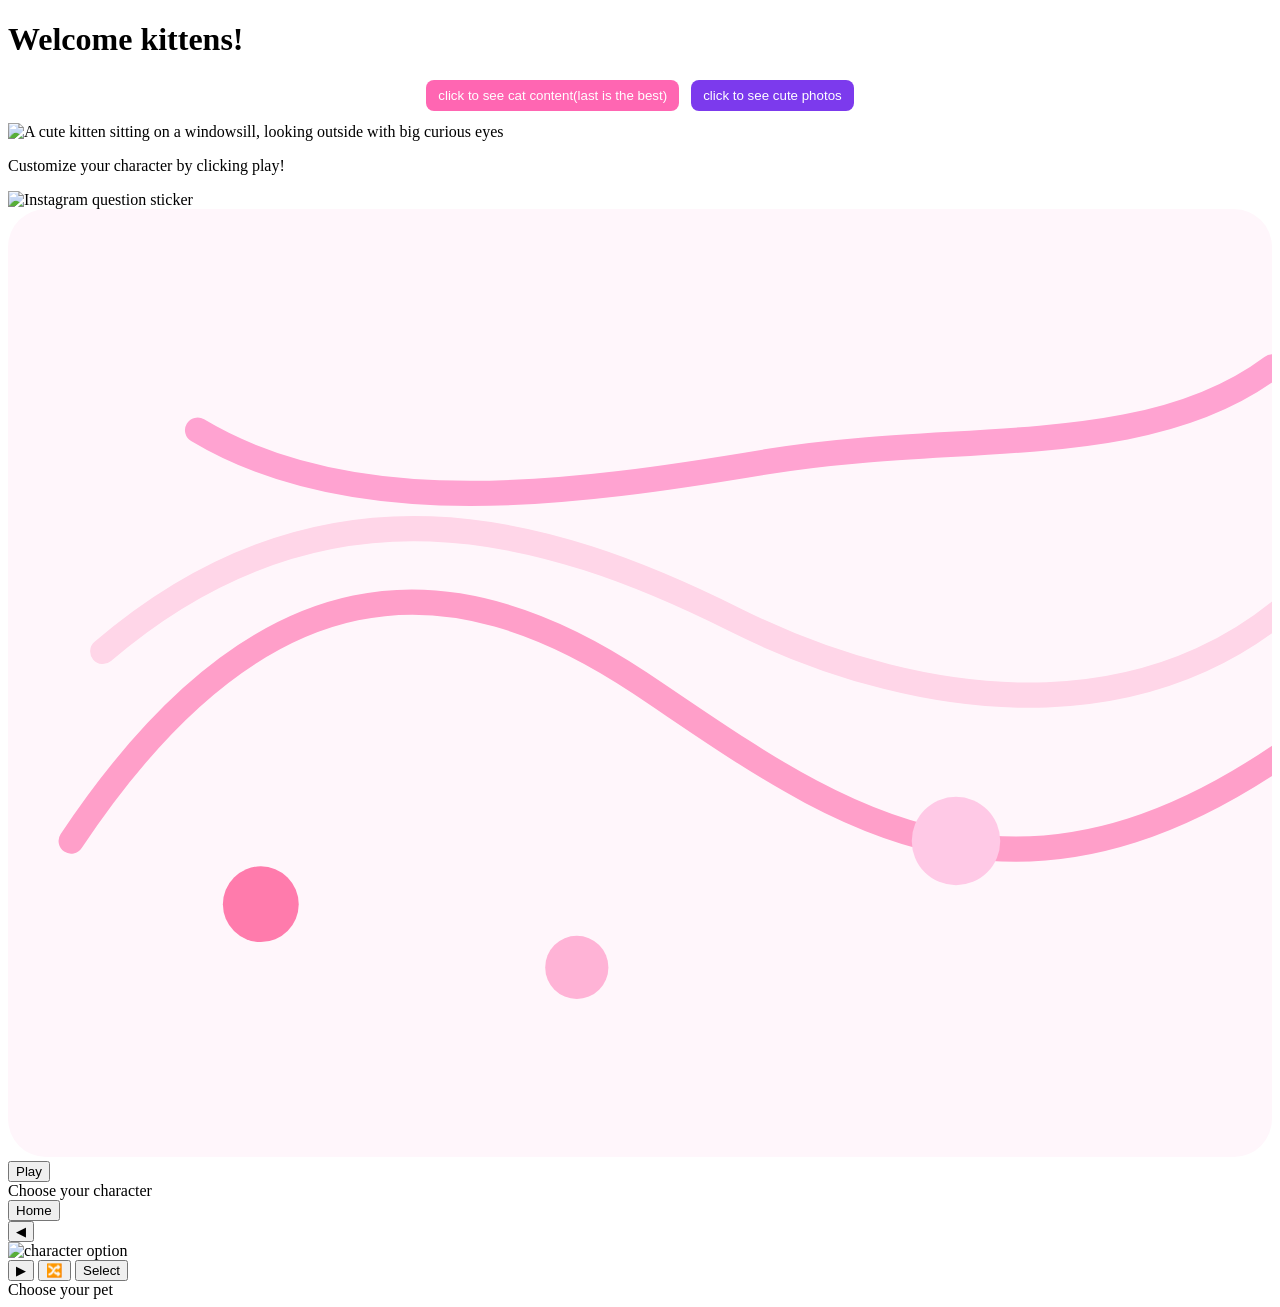
==== index.html @ 3d5c2b2a "Add files via upload" ====
<!doctype html>
<html lang="en">
<head>
	<meta charset="utf-8">
	<meta name="viewport" content="width=device-width,initial-scale=1">
	<title>Welcome kittens!</title>
	<link rel="stylesheet" href="style.css">
</head>
<body>
	<h1>Welcome kittens!</h1>
	<div style="text-align:center;margin:12px 0">
 		<button id="cat-btn" class="btn" style="padding:8px 12px;border-radius:8px;border:none;background:#ff66b2;color:#fff">click to see cat content(last is the best)</button>
		<button id="group-btn" class="btn" style="padding:8px 12px;border-radius:8px;border:none;background:#7c3aed;color:#fff;margin-left:8px">click to see cute photos</button>

	</div>

	<div class="image-row">
		<img src="download (68).jpeg" class="cat-image" alt="A cute kitten sitting on a windowsill, looking outside with big curious eyes">
		<p class="center-text">Customize your character by clicking play!</p>
		<img src="instagram question sticker _ pixbabe_x0.jpeg" class="sticker-image" alt="Instagram question sticker">
	</div>
	<div class="doodle-wrap">
		<!-- Inline SVG doodle (embedded directly in the page) -->
		<svg class="doodle" viewBox="0 0 400 300" xmlns="http://www.w3.org/2000/svg" role="img" aria-label="doodle">
			<rect width="100%" height="100%" fill="#fff6fb" rx="12" />
			<g fill="none" stroke-linecap="round" stroke-linejoin="round" stroke-width="8">
				<path d="M20 200c60-90 120-90 180-50s120 90 220 10" stroke="#ff9fc9" />
				<path d="M30 140c70-60 140-40 200-10s140 40 190-20" stroke="#ffd6e8" />
				<path d="M60 70c50 30 120 20 180 10s120 0 160-30" stroke="#ffa3d1" />
			</g>
			<g>
				<circle cx="80" cy="220" r="12" fill="#ff7bac" />
				<circle cx="180" cy="240" r="10" fill="#ffb3d6" />
				<circle cx="300" cy="200" r="14" fill="#ffc9e6" />
			</g>
		</svg>

		<!-- Red overlay button positioned over the doodle -->
		<button type="button" id="enter-game" class="overlay-button" aria-label="enter game">Play</button>
	</div>

	<!-- Home button (shown during game mode) -->
	<!-- Game screen heading (visible in game mode) -->
	<div id="game-screen" class="center-text game-screen pet-text" role="status" aria-live="polite">Choose your character</div>

	<button type="button" id="home-button" class="home-button" aria-label="go home">Home</button>

	<!-- Character chooser (visible during game mode) -->
	<div id="character-chooser" class="character-chooser" aria-hidden="true">
		<button type="button" id="prev-char" class="char-arrow" aria-label="previous character">◀</button>
		<div class="char-stage">
			<img id="char-image" src="" alt="character option">
			<div id="char-caption" class="char-caption"></div>
		</div>
		<button type="button" id="next-char" class="char-arrow" aria-label="next character">▶</button>
		<button type="button" id="shuffle-char" class="shuffle-button" aria-label="shuffle characters">🔀</button>
		<button type="button" id="select-char" class="select-button" aria-label="select character">Select</button>
	</div>

		<!-- Pet selection screen (shown after selecting a character) -->
		<div id="pet-screen" class="center-text pet-screen" role="status" aria-live="polite">Choose your pet</div>

	<script src="script.js"></script>

	<!-- Cat viewer overlay -->
	<div id="cat-viewer" style="display:none;position:fixed;inset:0;background:rgba(0,0,0,0.8);align-items:center;justify-content:center;z-index:9999">
		<div style="position:relative;max-width:90%;max-height:90%;margin:auto">
			<img id="cat-viewer-img" src="" alt="cat" style="display:block;max-width:100%;max-height:80vh;border-radius:12px;cursor:pointer;" />
			<button id="cat-viewer-close" style="position:absolute;right:-8px;top:-8px;border-radius:50%;width:36px;height:36px;border:none;background:#fff;color:#ff66b2;font-weight:800;cursor:pointer">×</button>
			<div id="cat-viewer-hint" style="text-align:center;color:#fff;margin-top:8px">Click the image to see the next photo</div>
		</div>
	</div>

	<!-- Group kawai viewer overlay -->
	<div id="group-viewer" style="display:none;position:fixed;inset:0;background:rgba(0,0,0,0.85);align-items:center;justify-content:center;z-index:10000">
		<div style="position:relative;max-width:90%;max-height:90%;margin:auto">
			<img id="group-viewer-img" src="" alt="group" style="display:block;max-width:100%;max-height:80vh;border-radius:12px;cursor:pointer;" />
			<button id="group-viewer-close" style="position:absolute;right:-8px;top:-8px;border-radius:50%;width:36px;height:36px;border:none;background:#fff;color:#7c3aed;font-weight:800;cursor:pointer">×</button>
			<div id="group-viewer-hint" style="text-align:center;color:#fff;margin-top:8px">Click the image to see the next photo</div>
		</div>
	</div>

	<script>


	(function(){
		const images = [
			'Oiia Cat noir.jpeg',
			'Woah Tikki, U good__.jpeg',
			'download - 2026-06-21T211847.554.jpeg',
			'download - 2026-06-21T212036.135.jpeg'
		];
		let idx = 0;
		const btn = document.getElementById('cat-btn');
		const viewer = document.getElementById('cat-viewer');
		const img = document.getElementById('cat-viewer-img');
		const close = document.getElementById('cat-viewer-close');
		function show(i){ idx = i % images.length; img.src = images[idx]; viewer.style.display = 'flex'; }
		function next(){ idx = (idx + 1) % images.length; img.src = images[idx]; }
		if (btn){ btn.addEventListener('click', ()=> show(0)); }
		if (img){ img.addEventListener('click', next); }
		if (close){ close.addEventListener('click', ()=> viewer.style.display='none'); }
		// allow ESC to close
		window.addEventListener('keydown', (e)=>{ if (e.key === 'Escape') viewer.style.display='none'; });
	})();
	</script>
	<script>
	(function(){
		const images = [ 'C1544T01.JPG', 'Screenshot 2026-06-19 122006.png', 'DSC00784.JPG', 'DSC00794.JPG', 'DSC00789.JPG', 'DSC00799.JPG' ]; // more images can be added later
		let idx = 0;
		const btn = document.getElementById('group-btn');
		const viewer = document.getElementById('group-viewer');
		const img = document.getElementById('group-viewer-img');
		const close = document.getElementById('group-viewer-close');
		function show(i){ idx = i % images.length; img.src = images[idx]; viewer.style.display = 'flex'; }
		function next(){ idx = (idx + 1) % images.length; img.src = images[idx]; }
		if (btn) btn.addEventListener('click', ()=> show(0));
		if (img) img.addEventListener('click', next);
		if (close) close.addEventListener('click', ()=> viewer.style.display='none');
		window.addEventListener('keydown', (e)=>{ if (e.key === 'Escape') viewer.style.display='none'; });
	})();
	</script>
</body>
</html>
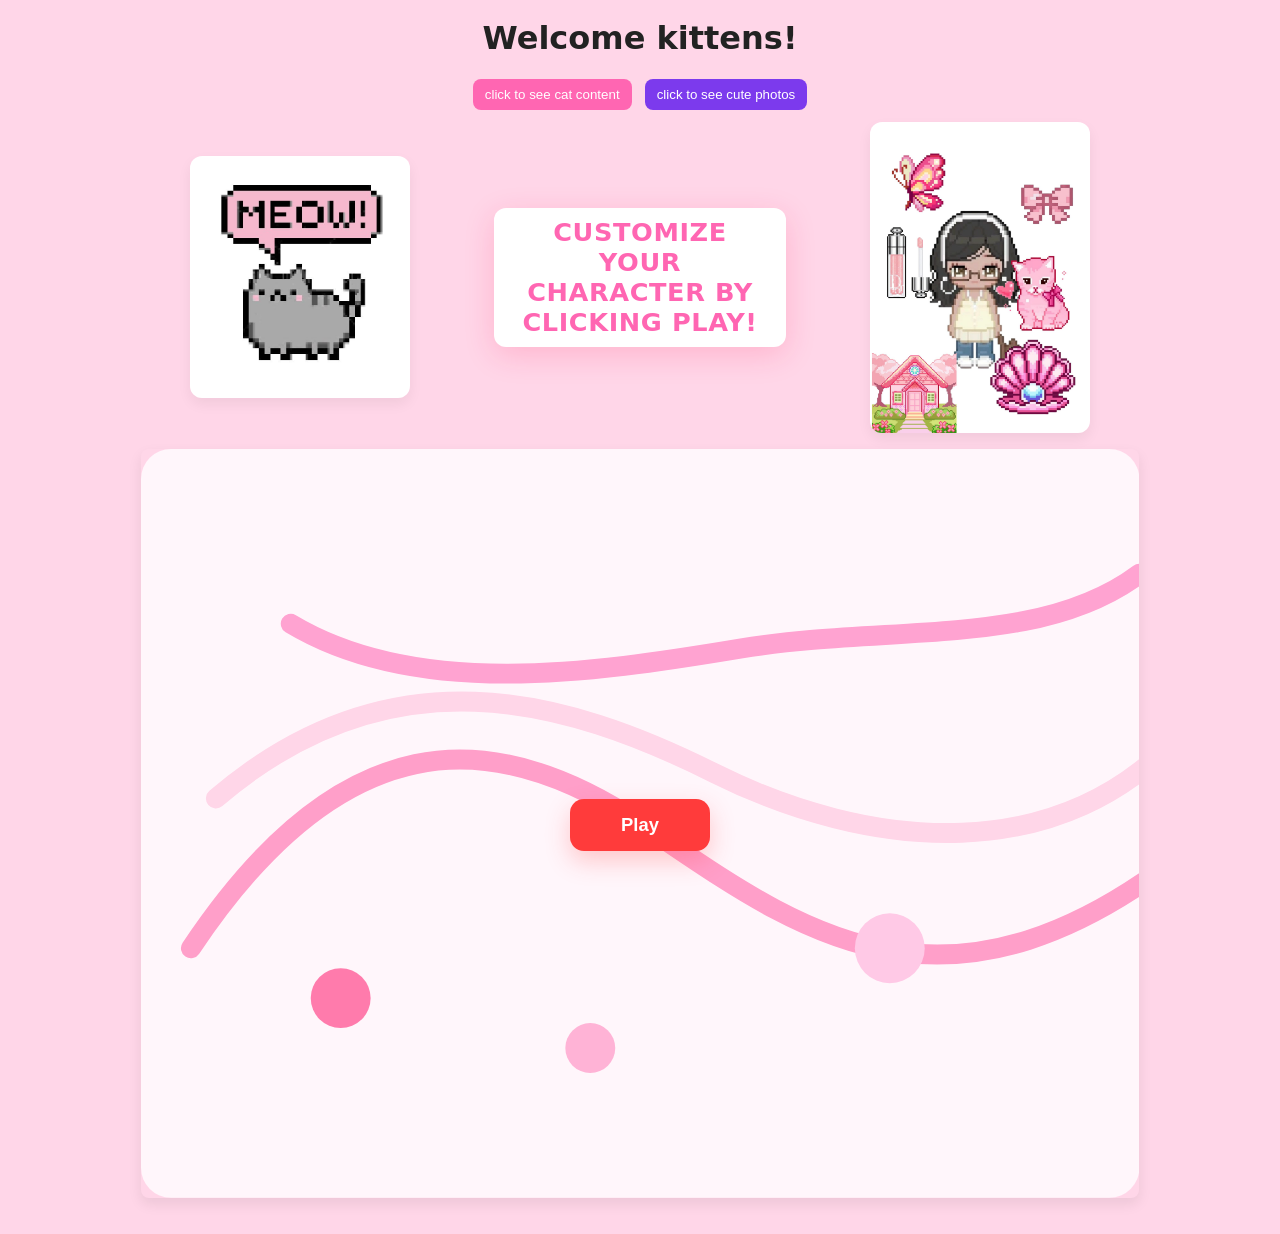
==== commit 855cda75: "Add files via upload" ====
--- a/index.html
+++ b/index.html
@@ -9,7 +9,7 @@
 <body>
 	<h1>Welcome kittens!</h1>
 	<div style="text-align:center;margin:12px 0">
- 		<button id="cat-btn" class="btn" style="padding:8px 12px;border-radius:8px;border:none;background:#ff66b2;color:#fff">click to see cat content(last is the best)</button>
+ 		<button id="cat-btn" class="btn" style="padding:8px 12px;border-radius:8px;border:none;background:#ff66b2;color:#fff">click to see cat content</button>
 		<button id="group-btn" class="btn" style="padding:8px 12px;border-radius:8px;border:none;background:#7c3aed;color:#fff;margin-left:8px">click to see cute photos</button>
 
 	</div>
@@ -17,7 +17,7 @@
 	<div class="image-row">
 		<img src="download (68).jpeg" class="cat-image" alt="A cute kitten sitting on a windowsill, looking outside with big curious eyes">
 		<p class="center-text">Customize your character by clicking play!</p>
-		<img src="instagram question sticker _ pixbabe_x0.jpeg" class="sticker-image" alt="Instagram question sticker">
+		<img src="Untitled design (4).jpg" class="sticker-image" alt="Decorative sticker">
 	</div>
 	<div class="doodle-wrap">
 		<!-- Inline SVG doodle (embedded directly in the page) -->
@@ -85,10 +85,13 @@
 
 	(function(){
 		const images = [
+			'download - 2026-07-04T225856.919.jpeg',
+			'fire_ chat noir_ (1).jpeg',
+			'rawr.jpeg',
+			'so silly willy.jpeg',
 			'Oiia Cat noir.jpeg',
 			'Woah Tikki, U good__.jpeg',
-			'download - 2026-06-21T211847.554.jpeg',
-			'download - 2026-06-21T212036.135.jpeg'
+			'download - 2026-06-21T211847.554.jpeg'
 		];
 		let idx = 0;
 		const btn = document.getElementById('cat-btn');
@@ -106,7 +109,7 @@
 	</script>
 	<script>
 	(function(){
-		const images = [ 'C1544T01.JPG', 'Screenshot 2026-06-19 122006.png', 'DSC00784.JPG', 'DSC00794.JPG', 'DSC00789.JPG', 'DSC00799.JPG' ]; // more images can be added later
+		const images = [ 'PICT0126.jpg', 'PICT0123.jpg', 'PICT0122.jpg', 'C1544T01.JPG', 'Screenshot 2026-06-19 122006.png', 'DSC00784.JPG', 'DSC00794.JPG', 'DSC00789.JPG', 'DSC00799.JPG' ]; // more images can be added later
 		let idx = 0;
 		const btn = document.getElementById('group-btn');
 		const viewer = document.getElementById('group-viewer');
--- a/style.css
+++ b/style.css
@@ -0,0 +1,391 @@
+body {
+	font-family: system-ui, -apple-system, 'Segoe UI', Roboto, 'Helvetica Neue', Arial;
+	margin: 0;
+	padding: 1rem;
+	background: #ffd6e8;
+	color: #222;
+}
+
+h1 {
+	text-align: center;
+	margin-top: 0.2rem;
+}
+
+.game {
+	display: flex;
+	gap: 1.5rem;
+	align-items: flex-start;
+	justify-content: center;
+	padding: 1rem;
+}
+
+.stage {
+	background: #fff;
+	border-radius: 8px;
+	padding: 1rem;
+	box-shadow: 0 6px 18px rgba(0,0,0,0.08);
+}
+
+.palette {
+	width: 220px;
+}
+
+.palette h2 {
+	margin: 0 0 0.5rem 0;
+	font-size: 1rem;
+}
+
+.buttons {
+	display: flex;
+	flex-direction: column;
+	gap: 0.5rem;
+}
+
+.outfit-button, #clear-button {
+	padding: 0.5rem 0.75rem;
+	border-radius: 6px;
+	border: 1px solid #ddd;
+	background: #fff;
+	cursor: pointer;
+	font-size: 0.95rem;
+}
+
+.outfit-button.active {
+	background: #e8f4ff;
+	border-color: #7fb8ff;
+}
+
+.outfit {
+	transition: opacity 180ms ease-in-out;
+	opacity: 1;
+}
+
+.outfit.hidden {
+	opacity: 0;
+	pointer-events: none;
+}
+
+@media (max-width: 700px) {
+	.game { flex-direction: column; align-items: center; }
+	.palette { width: 100%; }
+}
+
+.doodle-wrap {
+	text-align: center;
+	margin: 1rem 0;
+}
+
+.doodle {
+	max-width: 80%;
+	height: auto;
+	display: inline-block;
+	border-radius: 8px;
+	box-shadow: 0 6px 14px rgba(0,0,0,0.08);
+}
+
+/* overlay button styling */
+.doodle-wrap { position: relative; }
+.overlay-button {
+	position: absolute;
+	top: 50%;
+	left: 50%;
+	transform: translate(-50%,-50%);
+	background: #ff3b3b;
+	color: white;
+	border: none;
+	padding: 0.75rem 1.25rem;
+	border-radius: 14px;
+	box-shadow: 0 10px 24px rgba(255,59,59,0.25);
+	cursor: pointer;
+	font-weight: 700;
+	font-size: 1.15rem;
+	min-width: 140px;
+	min-height: 52px;
+	z-index: 100000;
+	transition: transform 160ms ease, box-shadow 160ms ease, opacity 160ms;
+	pointer-events: auto;
+}
+
+.overlay-button:hover {
+	transform: translate(-50%,-50%) scale(1.03);
+	box-shadow: 0 14px 30px rgba(255,59,59,0.28);
+}
+
+.overlay-button:active {
+	transform: translate(-50%,-50%) scale(0.98);
+}
+
+@keyframes pulse {
+	0% { box-shadow: 0 6px 18px rgba(255,59,59,0.18); transform: translate(-50%,-50%) scale(1); }
+	50% { box-shadow: 0 18px 36px rgba(255,59,59,0.22); transform: translate(-50%,-50%) scale(1.06); }
+	100% { box-shadow: 0 6px 18px rgba(255,59,59,0.18); transform: translate(-50%,-50%) scale(1); }
+}
+
+.overlay-button.pulse { animation: pulse 2s infinite; }
+
+/* when in game mode hide all content except background */
+body.blank > * {
+	display: none !important;
+}
+
+.image-row {
+	display: flex;
+	justify-content: space-between;
+	align-items: center;
+	gap: 1rem;
+ 	max-width: 900px;
+ 	margin: 0.75rem auto;
+}
+
+.image-row img {
+	width: 220px;
+	max-width: 45%;
+	height: auto;
+	border-radius: 12px;
+	box-shadow: 0 6px 14px rgba(0,0,0,0.06);
+}
+
+.image-row .center-text {
+	margin: 0;
+	text-align: center;
+	font-size: 1.6rem;
+	font-weight: 900;
+	color: #ff66b2;
+	background: #fff;
+	padding: 0.6rem 1rem;
+	border-radius: 12px;
+	box-shadow: 0 8px 30px rgba(255,31,91,0.18);
+	text-transform: uppercase;
+	letter-spacing: 0.6px;
+	flex: 0 1 260px;
+	display: flex;
+	align-items: center;
+	justify-content: center;
+	transition: transform 150ms ease;
+	animation: textPulse 2.4s infinite;
+}
+
+@keyframes textPulse {
+  0% { transform: scale(1); }
+ 50% { transform: scale(1.03); }
+ 100% { transform: scale(1); }
+}
+
+@media (max-width: 700px) {
+  .image-row .center-text { font-size: 1.1rem; padding: 0.5rem 0.75rem; letter-spacing: 0.4px; }
+}
+
+/* Home button visible in game mode */
+.home-button {
+	display: none;
+	position: fixed;
+	top: 18px;
+	left: 18px;
+	background: #ffffff;
+	color: #ff3b3b;
+	border: 2px solid #ff3b3b;
+	padding: 0.45rem 0.75rem;
+	border-radius: 8px;
+	z-index: 9999;
+	box-shadow: 0 6px 18px rgba(0,0,0,0.12);
+	font-weight: 700;
+}
+
+/* override the blanket hide and show home when in game mode */
+body.blank > .home-button { display: block !important; }
+
+/* game screen shown when in game mode */
+.game-screen { display: none; }
+body.blank > .game-screen {
+	display: flex !important;
+	position: fixed;
+	top: 0;
+	left: 0;
+	width: 100%;
+	align-items: flex-start;
+	justify-content: center;
+	padding: 0.75rem 0;
+	z-index: 9998;
+}
+
+/* when using the shared pet-text style, ensure a white box appears in game mode */
+body.blank > .game-screen.pet-text {
+	background: rgba(255,255,255,0.95);
+	padding: 0.6rem 1.5rem;
+	font-size: 1.8rem;
+	flex: none;
+	margin-top: 6px;
+	z-index: 9999;
+}
+
+/* ensure the center-text styles adapt for top banner */
+.game-screen.center-text {
+	background: rgba(255,255,255,0.95);
+	padding: 0.6rem 1.5rem;
+	font-size: 1.8rem;
+	flex: none;
+	margin-top: 6px;
+}
+
+/* Pet selection screen: only visible when body.pet is set */
+.pet-screen { display: none; }
+/* hide everything when in pet mode, then show the pet-screen element */
+body.pet > * { display: none !important; }
+body.pet > .pet-screen {
+	display: flex !important;
+	position: fixed;
+	inset: 0;
+	align-items: center;
+	justify-content: center;
+	z-index: 100000;
+}
+
+/* make the pet-screen text match the prominent center-text style but without white box */
+.pet-screen.center-text {
+	background: transparent;
+	padding: 0;
+	font-size: 2rem;
+	font-weight: 900;
+	color: #ff66b2;
+	text-transform: uppercase;
+	letter-spacing: 0.6px;
+	box-shadow: none;
+}
+
+/* Pet page header and Back button */
+.back-button {
+	display: block;
+	position: fixed;
+	top: 18px;
+	left: 18px;
+	background: #ffffff;
+	color: #ff3b3b;
+	border: 2px solid #ff3b3b;
+	padding: 0.45rem 0.75rem;
+	border-radius: 8px;
+	z-index: 100002;
+	box-shadow: 0 6px 18px rgba(0,0,0,0.12);
+	font-weight: 700;
+	cursor: pointer;
+}
+
+.pet-header {
+	position: fixed;
+	top: 18px;
+	left: 0;
+	right: 0;
+	display: flex;
+	align-items: center;
+	justify-content: center;
+	z-index: 100001;
+	pointer-events: none;
+}
+
+.pet-header .pet-text {
+	pointer-events: auto;
+	font-size: 1.6rem;
+	font-weight: 900;
+	color: #ff66b2;
+	text-transform: uppercase;
+	letter-spacing: 0.6px;
+	background: rgba(255,255,255,0.95);
+	padding: 0.4rem 0.9rem;
+	border-radius: 8px;
+	box-shadow: 0 8px 30px rgba(255,31,91,0.12);
+}
+
+/* shared heading style used for pet and character chooser headings */
+.pet-text {
+	font-size: 1.6rem;
+	font-weight: 900;
+	color: #ff66b2;
+	text-transform: uppercase;
+	letter-spacing: 0.6px;
+	background: rgba(255,255,255,0.95);
+	padding: 0.4rem 0.9rem;
+	border-radius: 8px;
+	box-shadow: 0 8px 30px rgba(255,31,91,0.12);
+}
+
+/* Character chooser layout */
+.character-chooser { display: none; }
+body.blank > #character-chooser {
+	display: flex !important;
+	gap: 1rem;
+	align-items: center;
+	justify-content: center;
+	position: fixed;
+	left: 50%;
+	transform: translateX(-50%);
+	bottom: 18%;
+	z-index: 9998;
+}
+
+.char-stage {
+	width: 360px;
+	height: 360px;
+	display: flex;
+	align-items: center;
+	justify-content: center;
+	background: rgba(255,255,255,0.95);
+	border-radius: 12px;
+	padding: 0.5rem;
+	box-shadow: 0 10px 30px rgba(0,0,0,0.08);
+	flex-direction: column;
+}
+
+.char-stage img {
+	max-width: 100%;
+	max-height: 84%;
+	border-radius: 10px;
+	object-fit: contain;
+}
+
+.char-caption { margin-top: 6px; font-weight: 700; color: #ff66b2; }
+
+.char-arrow {
+	background: #ff66b2;
+	color: #fff;
+	border: none;
+	width: 48px;
+	height: 48px;
+	border-radius: 10px;
+	font-size: 1.25rem;
+	cursor: pointer;
+	box-shadow: 0 8px 20px rgba(255,102,178,0.18);
+}
+
+.shuffle-button {
+	background: transparent;
+	border: none;
+	font-size: 1.4rem;
+	margin-left: 10px;
+	cursor: pointer;
+}
+
+.select-button {
+	background: #ff66b2;
+	color: #fff;
+	border: none;
+	padding: 0.5rem 0.9rem;
+	border-radius: 8px;
+	font-weight: 800;
+	cursor: pointer;
+	margin-left: 8px;
+	box-shadow: 0 8px 20px rgba(255,102,178,0.18);
+}
+
+.char-stage.selected {
+	outline: 4px solid rgba(255,102,178,0.18);
+	transform: translateY(-4px);
+}
+
+@media (max-width: 700px) {
+	body.blank > #character-chooser { bottom: 8%; flex-direction: column; }
+	.char-stage { width: 260px; height: 260px; }
+}
+
+@media (max-width: 700px) {
+	.image-row { flex-direction: column; }
+	.image-row img { max-width: 80%; width: auto; }
+}
